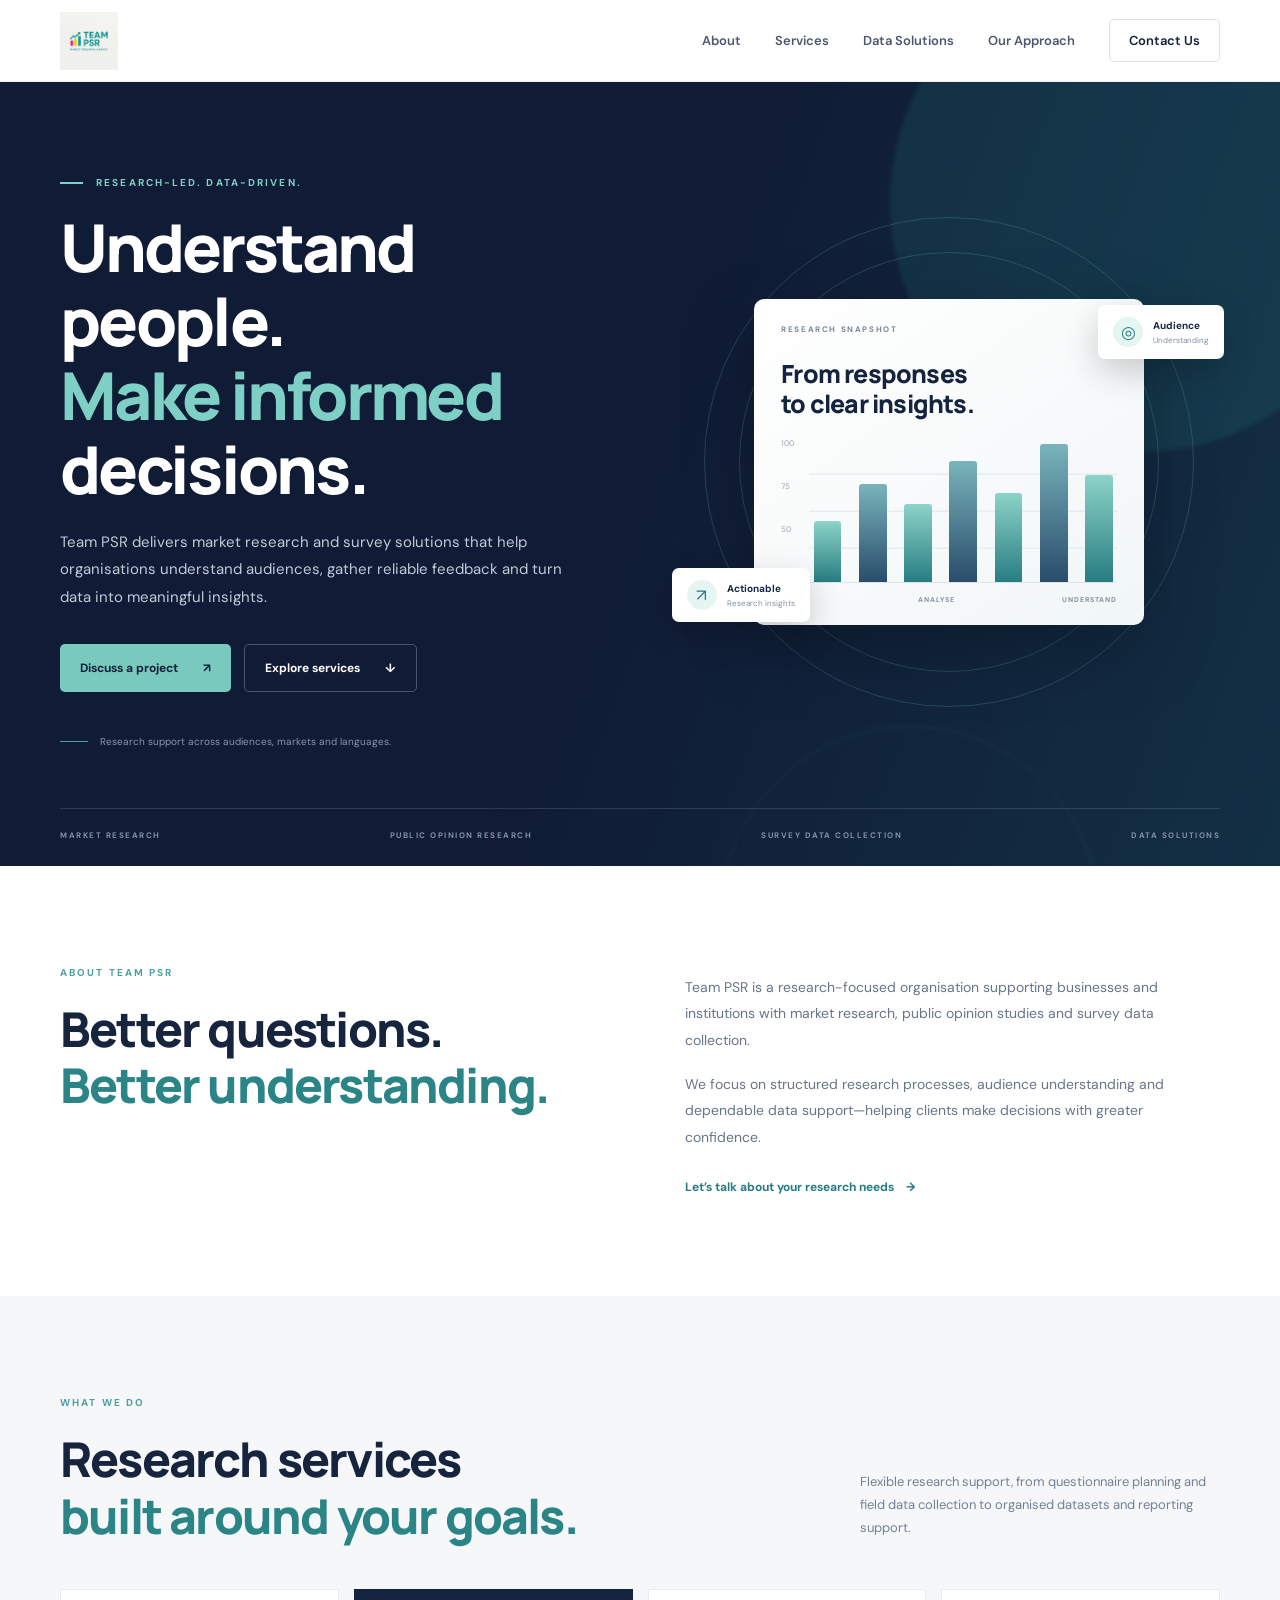
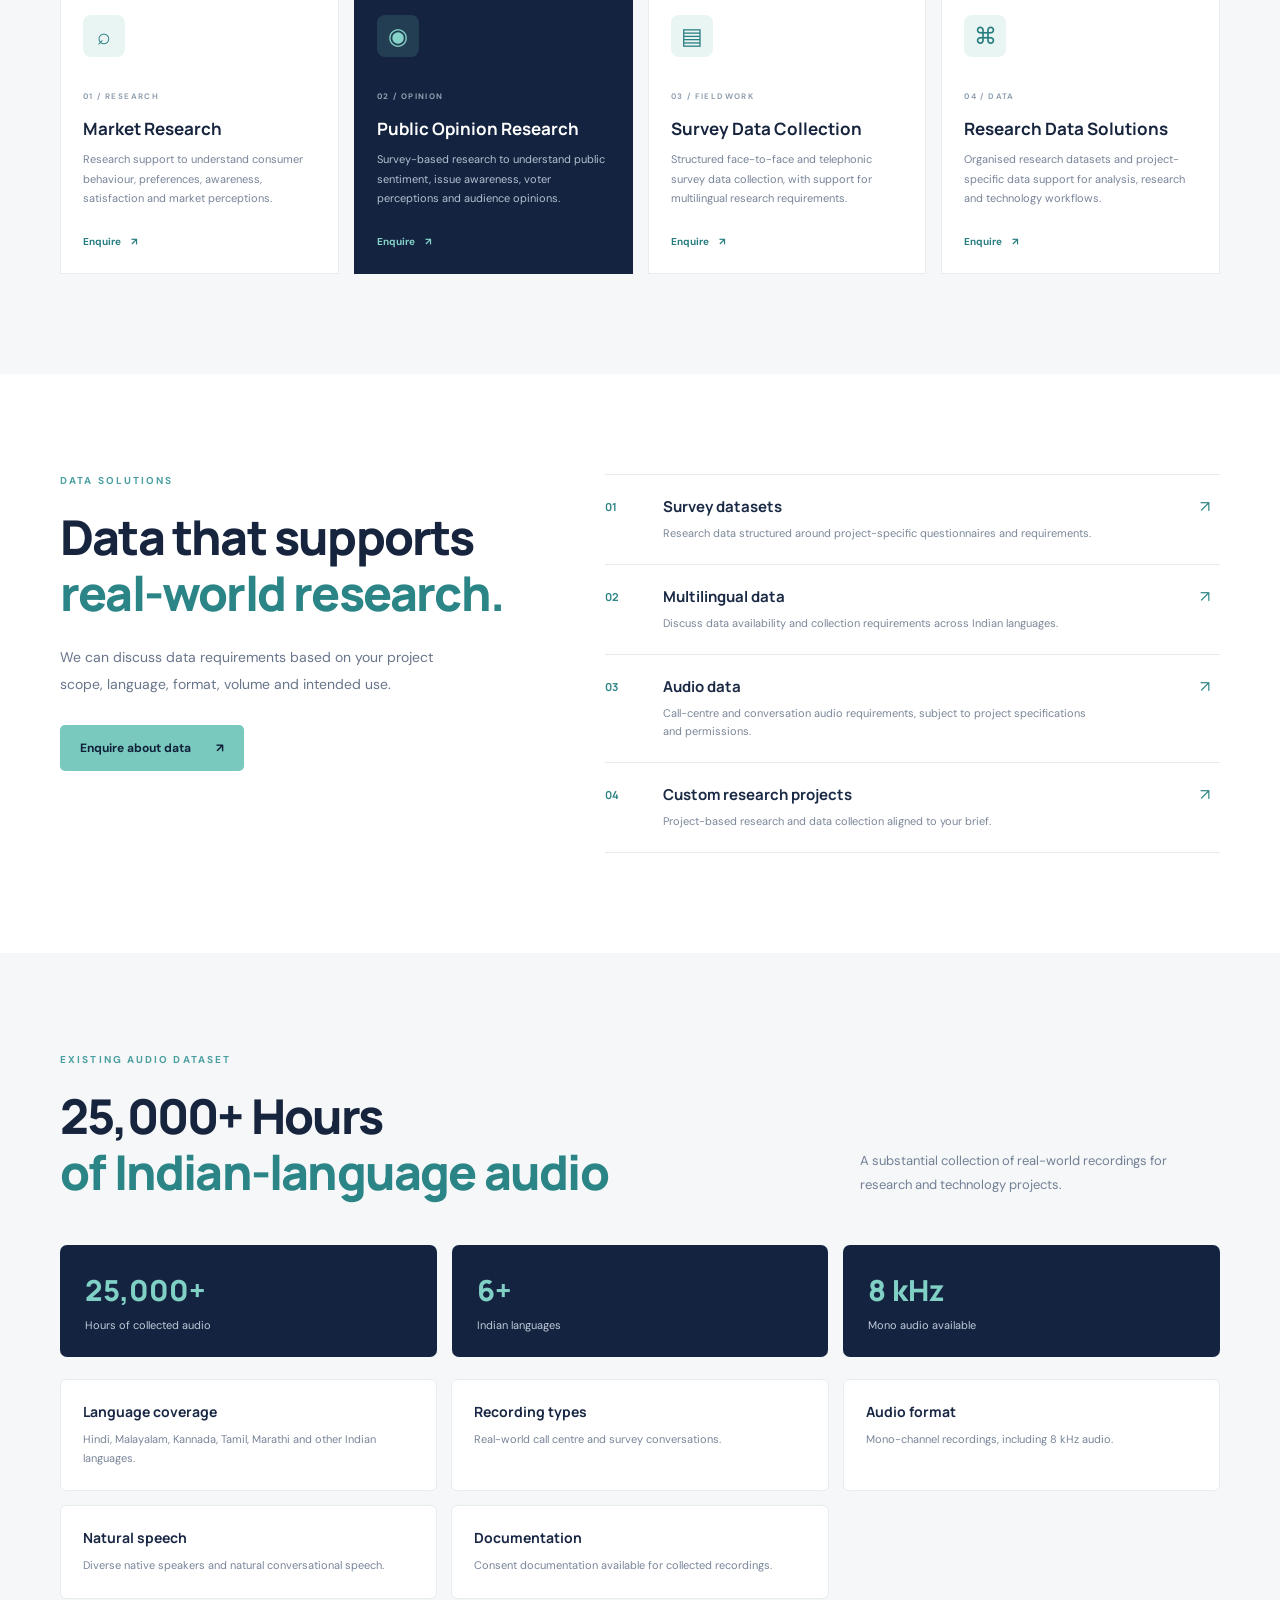
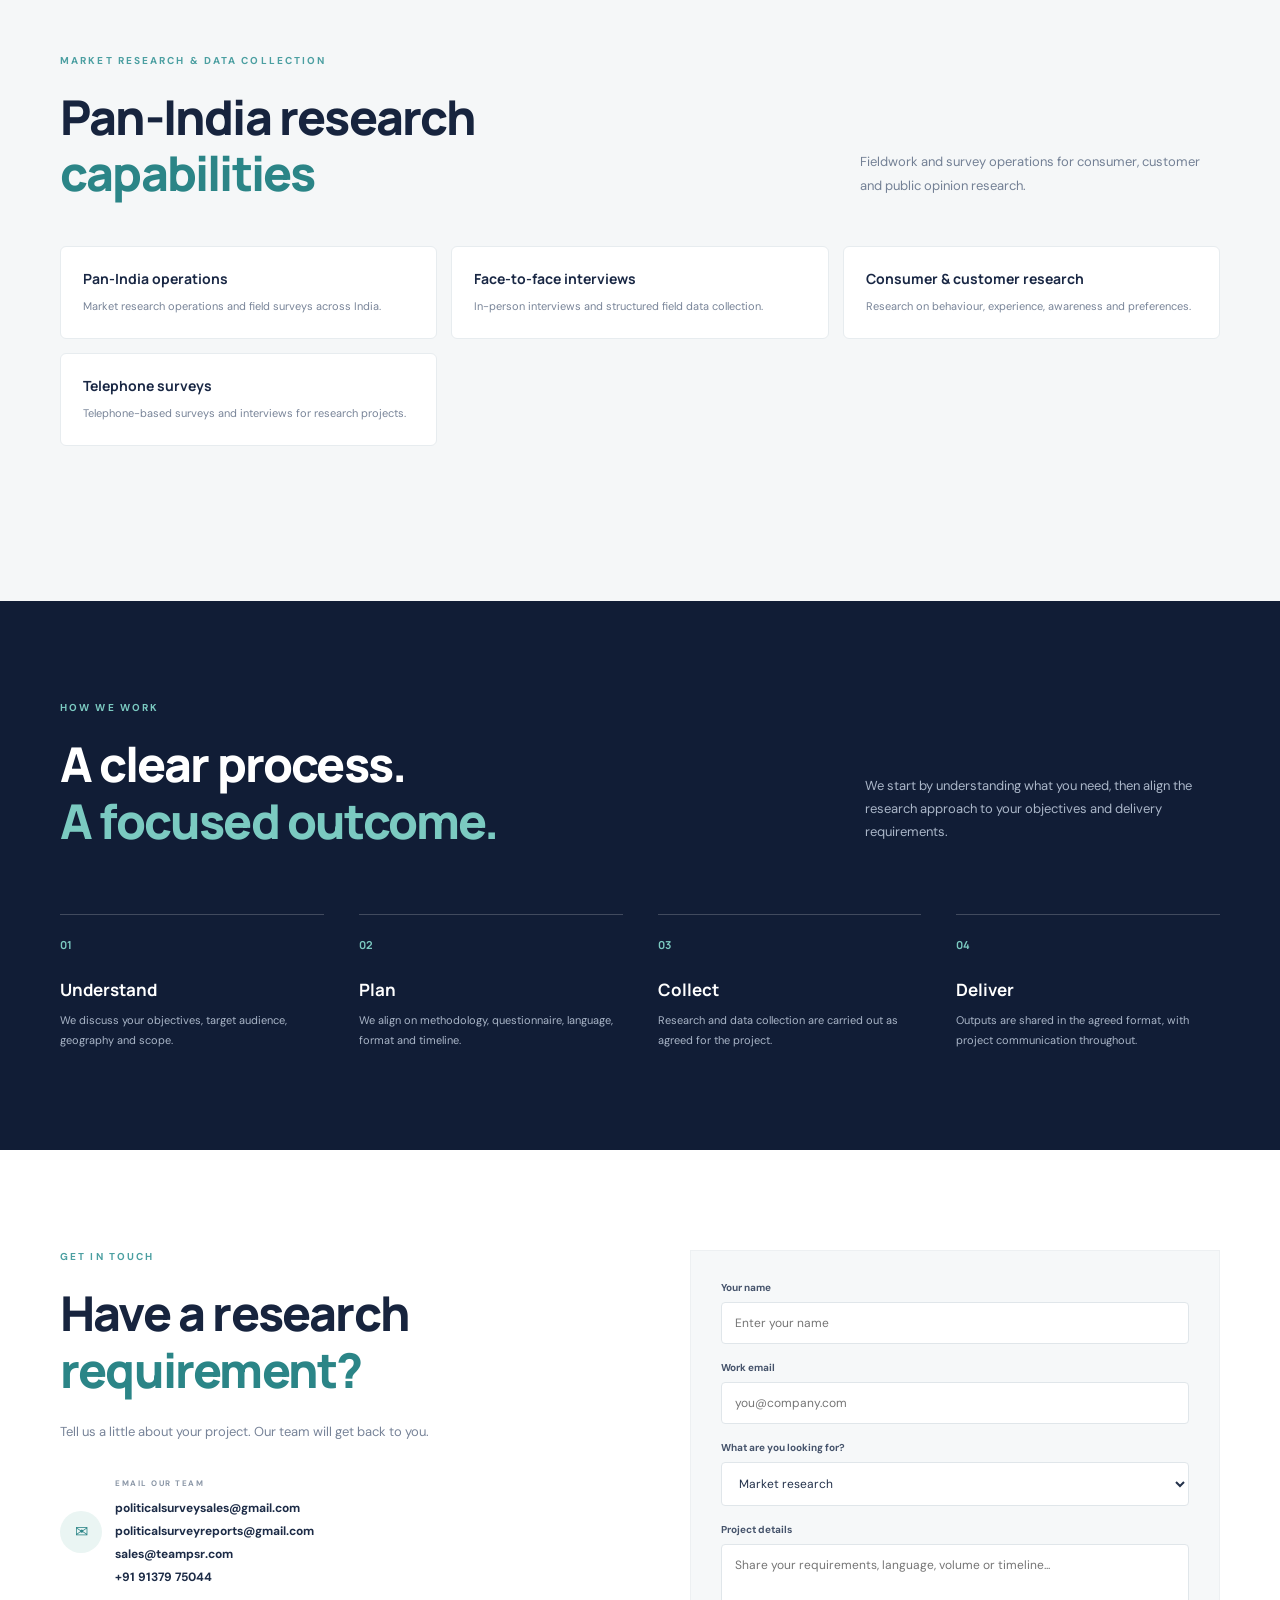
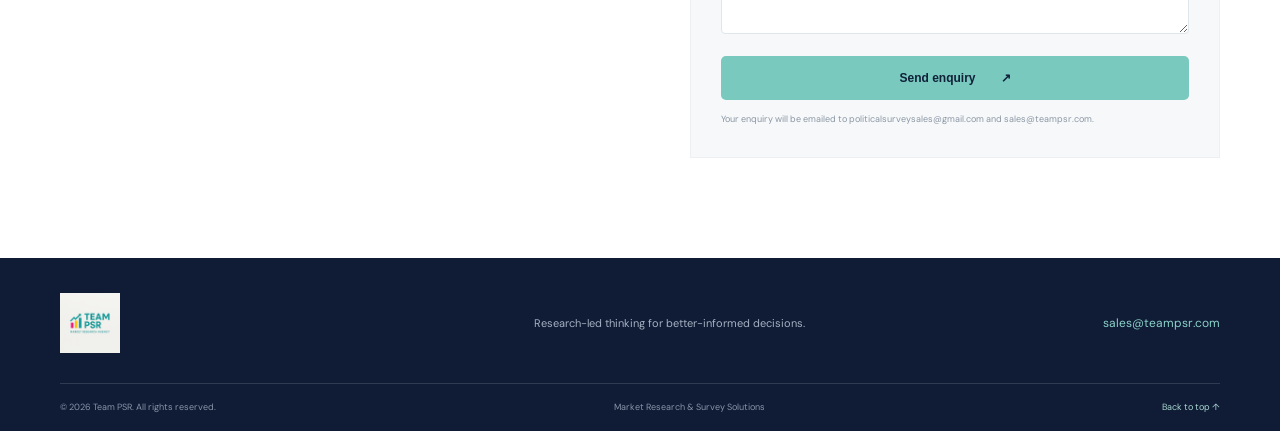
==== index.html @ 2304ef78 "Add files via upload" ====
<!doctype html>
<html lang="en">
<head>
  <meta charset="utf-8">
  <meta name="viewport" content="width=device-width, initial-scale=1">
  <meta name="description" content="Team PSR provides market research, public opinion research, survey data collection and research support services.">
  <meta name="theme-color" content="#101b35">
  <title>Team PSR | Market Research & Survey Solutions</title>
  <link rel="icon" href="assets/favicon.svg" type="image/svg+xml">
  <link rel="preconnect" href="https://fonts.googleapis.com">
  <link rel="preconnect" href="https://fonts.gstatic.com" crossorigin>
  <link href="https://fonts.googleapis.com/css2?family=DM+Sans:wght@400;500;600;700&family=Manrope:wght@500;600;700;800&display=swap" rel="stylesheet">
  <link rel="stylesheet" href="styles.css">
</head>
<body>
  <header class="site-header">
    <div class="container nav-wrap">
      <a class="brand" href="#home" aria-label="Team PSR home">
        <img class="brand-logo" src="assets/team-psr-logo.png" alt="Team PSR Market Research Agency">
      </a>
      <button class="menu-toggle" id="menuToggle" aria-label="Open navigation" aria-expanded="false">☰</button>
      <nav id="mainNav" aria-label="Main navigation">
        <a href="#about">About</a>
        <a href="#services">Services</a>
        <a href="#data">Data Solutions</a>
        <a href="#approach">Our Approach</a>
        <a class="nav-cta" href="#contact">Contact Us</a>
      </nav>
    </div>
  </header>

  <main>
    <section class="hero" id="home">
      <div class="hero-glow glow-one"></div><div class="hero-glow glow-two"></div>
      <div class="container hero-grid">
        <div class="hero-content">
          <p class="eyebrow"><span></span> RESEARCH-LED. DATA-DRIVEN.</p>
          <h1>Understand people.<br><em>Make informed</em> decisions.</h1>
          <p class="hero-lead">Team PSR delivers market research and survey solutions that help organisations understand audiences, gather reliable feedback and turn data into meaningful insights.</p>
          <div class="hero-actions">
            <a class="button button-primary" href="#contact">Discuss a project <span>↗</span></a>
            <a class="button button-ghost" href="#services">Explore services <span>↓</span></a>
          </div>
          <div class="hero-note"><span class="note-line"></span><span>Research support across audiences, markets and languages.</span></div>
        </div>
        <div class="hero-visual" aria-label="Illustration of research insights">
          <div class="visual-card main-card">
            <div class="visual-top"><span>RESEARCH SNAPSHOT</span><span class="live-dot">●</span></div>
            <div class="visual-title">From responses<br>to clear insights.</div>
            <div class="chart">
              <div class="chart-y"><span>100</span><span>75</span><span>50</span><span>25</span></div>
              <div class="chart-bars">
                <i style="height:42%"></i><i style="height:68%"></i><i style="height:54%"></i><i style="height:84%"></i><i style="height:62%"></i><i style="height:96%"></i><i style="height:74%"></i>
              </div>
            </div>
            <div class="chart-labels"><span>LISTEN</span><span>ANALYSE</span><span>UNDERSTAND</span></div>
          </div>
          <div class="floating-chip chip-top"><span class="chip-icon">◎</span><span><b>Audience</b><small>Understanding</small></span></div>
          <div class="floating-chip chip-bottom"><span class="chip-icon">↗</span><span><b>Actionable</b><small>Research insights</small></span></div>
          <div class="visual-orbit orbit-a"></div><div class="visual-orbit orbit-b"></div>
        </div>
      </div>
      <div class="container hero-bottom"><span>MARKET RESEARCH</span><span>PUBLIC OPINION RESEARCH</span><span>SURVEY DATA COLLECTION</span><span>DATA SOLUTIONS</span></div>
    </section>

    <section class="intro section" id="about">
      <div class="container intro-grid">
        <div><p class="section-kicker">ABOUT TEAM PSR</p><h2>Better questions.<br><span>Better understanding.</span></h2></div>
        <div class="intro-copy"><p>Team PSR is a research-focused organisation supporting businesses and institutions with market research, public opinion studies and survey data collection.</p><p>We focus on structured research processes, audience understanding and dependable data support—helping clients make decisions with greater confidence.</p><a class="text-link" href="#contact">Let’s talk about your research needs <span>→</span></a></div>
      </div>
    </section>

    <section class="services section section-soft" id="services">
      <div class="container">
        <div class="section-heading"><div><p class="section-kicker">WHAT WE DO</p><h2>Research services<br><span>built around your goals.</span></h2></div><p class="section-side-copy">Flexible research support, from questionnaire planning and field data collection to organised datasets and reporting support.</p></div>
        <div class="service-grid">
          <article class="service-card"><div class="service-icon">⌕</div><span class="card-number">01 / RESEARCH</span><h3>Market Research</h3><p>Research support to understand consumer behaviour, preferences, awareness, satisfaction and market perceptions.</p><a href="#contact" aria-label="Enquire about market research">Enquire <span>↗</span></a></article>
          <article class="service-card featured"><div class="service-icon">◉</div><span class="card-number">02 / OPINION</span><h3>Public Opinion Research</h3><p>Survey-based research to understand public sentiment, issue awareness, voter perceptions and audience opinions.</p><a href="#contact" aria-label="Enquire about public opinion research">Enquire <span>↗</span></a></article>
          <article class="service-card"><div class="service-icon">▤</div><span class="card-number">03 / FIELDWORK</span><h3>Survey Data Collection</h3><p>Structured face-to-face and telephonic survey data collection, with support for multilingual research requirements.</p><a href="#contact" aria-label="Enquire about survey data collection">Enquire <span>↗</span></a></article>
          <article class="service-card"><div class="service-icon">⌘</div><span class="card-number">04 / DATA</span><h3>Research Data Solutions</h3><p>Organised research datasets and project-specific data support for analysis, research and technology workflows.</p><a href="#contact" aria-label="Enquire about data solutions">Enquire <span>↗</span></a></article>
        </div>
      </div>
    </section>

    <section class="data-section section" id="data">
      <div class="container data-grid">
        <div class="data-copy"><p class="section-kicker">DATA SOLUTIONS</p><h2>Data that supports<br><span>real-world research.</span></h2><p>We can discuss data requirements based on your project scope, language, format, volume and intended use.</p><a class="button button-primary" href="mailto:sales@teampsr.com?subject=Data%20requirement%20enquiry">Enquire about data <span>↗</span></a></div>
        <div class="data-list">
          <div class="data-row"><span class="data-index">01</span><div><h3>Survey datasets</h3><p>Research data structured around project-specific questionnaires and requirements.</p></div><span class="row-arrow">↗</span></div>
          <div class="data-row"><span class="data-index">02</span><div><h3>Multilingual data</h3><p>Discuss data availability and collection requirements across Indian languages.</p></div><span class="row-arrow">↗</span></div>
          <div class="data-row"><span class="data-index">03</span><div><h3>Audio data</h3><p>Call-centre and conversation audio requirements, subject to project specifications and permissions.</p></div><span class="row-arrow">↗</span></div>
          <div class="data-row"><span class="data-index">04</span><div><h3>Custom research projects</h3><p>Project-based research and data collection aligned to your brief.</p></div><span class="row-arrow">↗</span></div>
        </div>
      </div>
    </section>


<section class="section section-soft" id="audio-dataset"><div class="container">
<div class="section-heading"><div><p class="section-kicker">EXISTING AUDIO DATASET</p><h2>25,000+ Hours<br><span>of Indian-language audio</span></h2></div><p class="section-side-copy">A substantial collection of real-world recordings for research and technology projects.</p></div>
<div class="audio-highlights"><div class="audio-stat"><strong>25,000+</strong><span>Hours of collected audio</span></div><div class="audio-stat"><strong>6+</strong><span>Indian languages</span></div><div class="audio-stat"><strong>8 kHz</strong><span>Mono audio available</span></div></div>
<div class="audio-details-grid">
<article class="audio-detail"><h3>Language coverage</h3><p>Hindi, Malayalam, Kannada, Tamil, Marathi and other Indian languages.</p></article>
<article class="audio-detail"><h3>Recording types</h3><p>Real-world call centre and survey conversations.</p></article>
<article class="audio-detail"><h3>Audio format</h3><p>Mono-channel recordings, including 8 kHz audio.</p></article>
<article class="audio-detail"><h3>Natural speech</h3><p>Diverse native speakers and natural conversational speech.</p></article>
<article class="audio-detail"><h3>Documentation</h3><p>Consent documentation available for collected recordings.</p></article></div>
<div class="section-heading"><div><p class="section-kicker">MARKET RESEARCH & DATA COLLECTION</p><h2>Pan-India research<br><span>capabilities</span></h2></div><p class="section-side-copy">Fieldwork and survey operations for consumer, customer and public opinion research.</p></div>
<div class="audio-details-grid"><article class="audio-detail"><h3>Pan-India operations</h3><p>Market research operations and field surveys across India.</p></article><article class="audio-detail"><h3>Face-to-face interviews</h3><p>In-person interviews and structured field data collection.</p></article><article class="audio-detail"><h3>Consumer & customer research</h3><p>Research on behaviour, experience, awareness and preferences.</p></article><article class="audio-detail"><h3>Telephone surveys</h3><p>Telephone-based surveys and interviews for research projects.</p></article></div>
</div></section>

    <section class="approach section section-dark" id="approach">
      <div class="container">
        <p class="section-kicker light">HOW WE WORK</p>
        <div class="approach-heading"><h2>A clear process.<br><span>A focused outcome.</span></h2><p>We start by understanding what you need, then align the research approach to your objectives and delivery requirements.</p></div>
        <div class="steps">
          <div class="step"><span>01</span><h3>Understand</h3><p>We discuss your objectives, target audience, geography and scope.</p></div>
          <div class="step"><span>02</span><h3>Plan</h3><p>We align on methodology, questionnaire, language, format and timeline.</p></div>
          <div class="step"><span>03</span><h3>Collect</h3><p>Research and data collection are carried out as agreed for the project.</p></div>
          <div class="step"><span>04</span><h3>Deliver</h3><p>Outputs are shared in the agreed format, with project communication throughout.</p></div>
        </div>
      </div>
    </section>

    <section class="contact section" id="contact">
      <div class="container contact-grid">
        <div><p class="section-kicker">GET IN TOUCH</p><h2>Have a research<br><span>requirement?</span></h2><p class="contact-lead">Tell us a little about your project. Our team will get back to you.</p><div class="contact-email"><span class="email-icon">✉</span><div><small>EMAIL OUR TEAM</small><a href="mailto:politicalsurveysales@gmail.com">politicalsurveysales@gmail.com</a><a href="mailto:politicalsurveyreports@gmail.com">politicalsurveyreports@gmail.com</a><a href="mailto:sales@teampsr.com">sales@teampsr.com</a><a href="tel:+919137975044">+91 91379 75044</a></div></div></div>
        <form class="contact-form" id="contactForm" action="https://formsubmit.co/politicalsurveysales@gmail.com" method="POST">
          <input type="hidden" name="_subject" value="New Team PSR Website Enquiry">
          <input type="hidden" name="_cc" value="sales@teampsr.com">
          <input type="hidden" name="_template" value="table">
          <input type="hidden" name="_captcha" value="true">
          <label for="name">Your name</label><input id="name" name="name" type="text" placeholder="Enter your name" required>
          <label for="email">Work email</label><input id="email" name="email" type="email" placeholder="you@company.com" required>
          <label for="service">What are you looking for?</label><select id="service" name="service"><option>Market research</option><option>Public opinion research</option><option>Survey data collection</option><option>Research data / audio data</option><option>Other requirement</option></select>
          <label for="message">Project details</label><textarea id="message" name="message" rows="4" placeholder="Share your requirements, language, volume or timeline..."></textarea>
          <button class="button button-primary submit-button" type="submit">Send enquiry <span>↗</span></button>
          <p class="form-note">Your enquiry will be emailed to politicalsurveysales@gmail.com and sales@teampsr.com.</p>
          
        </form>
      </div>
    </section>
  </main>

  <footer class="footer">
    <div class="container footer-main"><a class="brand brand-footer" href="#home"><img class="brand-logo brand-logo-footer" src="assets/team-psr-logo.png" alt="Team PSR Market Research Agency"></a><p>Research-led thinking for better-informed decisions.</p><a href="mailto:sales@teampsr.com">sales@teampsr.com</a></div>
    <div class="container footer-bottom"><span>© <span id="year"></span> Team PSR. All rights reserved.</span><span>Market Research & Survey Solutions</span><a href="#home">Back to top ↑</a></div>
  </footer>
  <script src="script.js"></script>
</body>
</html>
---- styles.css ----
*{box-sizing:border-box}html{scroll-behavior:smooth;scroll-padding-top:90px}body{margin:0;font-family:"DM Sans",Arial,sans-serif;color:#18233b;background:#fff}a{color:inherit;text-decoration:none}.container{width:min(1160px,calc(100% - 48px));margin:auto}.site-header{height:82px;background:#fff;position:sticky;top:0;z-index:20;border-bottom:1px solid #edf0f5}.nav-wrap{height:100%;display:flex;align-items:center;justify-content:space-between}.brand{display:flex;align-items:center;gap:11px}.brand-mark{width:44px;height:42px;background:#1f6e78;color:white;display:grid;place-items:center;font-family:Manrope,sans-serif;font-weight:800;font-size:15px;letter-spacing:-1px;border-radius:10px}.brand-copy{display:flex;flex-direction:column;gap:3px}.brand-copy strong{font:800 15px Manrope,sans-serif;letter-spacing:1.4px;color:#14213c}.brand-copy small{font-size:8px;letter-spacing:1.45px;color:#758096;font-weight:700}.site-header nav{display:flex;align-items:center;gap:34px;font-size:13px;font-weight:600;color:#4c5870}.site-header nav a:hover,.text-link:hover{color:#1f7880}.nav-cta{padding:12px 19px;border:1px solid #d9e1e8;border-radius:5px;color:#14213c}.menu-toggle{display:none;background:none;border:0;font-size:25px;color:#17233d}.hero{position:relative;overflow:hidden;background:#101b35;color:white;padding:94px 0 26px;min-height:640px}.hero:before{content:"";position:absolute;inset:0;background:linear-gradient(110deg,rgba(16,27,53,1) 0%,rgba(16,27,53,.97) 48%,rgba(19,49,70,.92) 100%)}.hero-glow{position:absolute;border-radius:50%;filter:blur(2px);pointer-events:none}.glow-one{width:500px;height:500px;background:rgba(38,142,146,.16);right:-110px;top:-130px}.glow-two{width:380px;height:380px;border:1px solid rgba(105,205,196,.14);right:180px;bottom:-240px}.hero-grid{position:relative;z-index:1;display:grid;grid-template-columns:1.02fr .98fr;align-items:center;gap:55px}.eyebrow,.section-kicker{font-size:10px;font-weight:700;letter-spacing:2.1px;color:#4b9fa1;margin:0 0 22px}.eyebrow{color:#80d1c8}.eyebrow span{display:inline-block;width:23px;height:2px;background:#80d1c8;vertical-align:middle;margin-right:9px}.hero h1{font:800 clamp(42px,5.2vw,66px)/1.12 Manrope,sans-serif;letter-spacing:-2.7px;margin:0 0 22px}.hero h1 em{font-style:normal;color:#7ed0c6}.hero-lead{max-width:535px;color:#c2cad8;font-size:15px;line-height:1.85}.hero-actions{display:flex;gap:13px;margin-top:32px;flex-wrap:wrap}.button{display:inline-flex;align-items:center;justify-content:center;gap:25px;padding:15px 20px;border-radius:5px;font-size:12px;font-weight:700;border:0;cursor:pointer;transition:.2s}.button-primary{background:#79c9bf;color:#102139}.button-primary:hover{background:#9adbd2;transform:translateY(-2px)}.button-ghost{border:1px solid rgba(255,255,255,.25);color:#fff}.button-ghost:hover{border-color:#7ed0c6}.hero-note{display:flex;align-items:center;gap:12px;margin-top:43px;color:#8795ac;font-size:10px}.note-line{width:28px;height:1px;background:#4d9b9b}.hero-visual{height:390px;position:relative;display:grid;place-items:center}.main-card{position:relative;z-index:2;width:min(390px,85%);padding:25px 27px 21px;background:linear-gradient(145deg,#fff,#f1f6f7);color:#15233e;border-radius:10px;box-shadow:0 25px 70px rgba(0,0,0,.25)}.visual-top{display:flex;justify-content:space-between;color:#78869a;font-size:8px;letter-spacing:1.6px;font-weight:700}.live-dot{color:#44a99e}.visual-title{font:800 25px/1.22 Manrope,sans-serif;letter-spacing:-.8px;margin:25px 0 18px}.chart{height:145px;display:flex;gap:15px;border-bottom:1px solid #dce4e9;padding-bottom:0}.chart-y{display:flex;flex-direction:column;justify-content:space-between;color:#9aa5b2;font-size:8px;padding-bottom:5px}.chart-bars{flex:1;display:flex;align-items:end;justify-content:space-around;gap:9px;background:repeating-linear-gradient(to bottom,transparent 0,transparent 35px,#e7ecef 36px,#e7ecef 37px)}.chart-bars i{display:block;width:9%;background:linear-gradient(to top,#277d82,#8dd3c8);border-radius:3px 3px 0 0}.chart-bars i:nth-child(2n){background:linear-gradient(to top,#294c6b,#79b4bb)}.chart-labels{display:flex;justify-content:space-between;margin-top:12px;color:#8290a0;font-size:7px;letter-spacing:1px;font-weight:700}.floating-chip{position:absolute;z-index:3;display:flex;align-items:center;gap:10px;padding:12px 15px;background:#fff;border-radius:7px;box-shadow:0 12px 35px rgba(0,0,0,.2);color:#192744}.floating-chip b,.floating-chip small{display:block}.floating-chip b{font-size:10px}.floating-chip small{font-size:8px;color:#8390a2;margin-top:3px}.chip-icon{width:30px;height:30px;border-radius:50%;background:#e5f5f2;color:#277d82;display:grid;place-items:center;font-size:17px}.chip-top{top:38px;right:-4px}.chip-bottom{bottom:35px;left:-7px}.visual-orbit{position:absolute;border:1px solid rgba(119,211,202,.2);border-radius:50%}.orbit-a{width:420px;height:420px}.orbit-b{width:490px;height:490px}.hero-bottom{position:relative;z-index:1;display:flex;justify-content:space-between;gap:15px;border-top:1px solid rgba(255,255,255,.13);margin-top:60px;padding-top:21px;color:#8291a8;font-size:8px;letter-spacing:1.5px;font-weight:700}.section{padding:100px 0}.intro-grid{display:grid;grid-template-columns:1fr 1fr;gap:90px}.section h2{font:800 clamp(34px,4vw,48px)/1.17 Manrope,sans-serif;letter-spacing:-1.8px;color:#17243e;margin:0}.section h2 span{color:#2b8587}.intro-copy{padding-top:8px}.intro-copy p,.data-copy>p:not(.section-kicker){font-size:14px;line-height:1.9;color:#68758a;margin:0 0 17px}.text-link{display:inline-block;margin-top:12px;font-size:12px;font-weight:700;color:#287b80}.text-link span{margin-left:9px}.section-soft{background:#f5f7f8}.section-heading{display:flex;justify-content:space-between;align-items:end;gap:50px;margin-bottom:45px}.section-side-copy{max-width:360px;color:#738095;font-size:13px;line-height:1.8;margin:0 0 4px}.service-grid{display:grid;grid-template-columns:repeat(4,1fr);gap:15px}.service-card{background:#fff;padding:25px 22px 23px;min-height:285px;border:1px solid #e9edf0;transition:.2s}.service-card:hover{transform:translateY(-5px);box-shadow:0 15px 35px rgba(22,42,68,.08)}.service-card.featured{background:#142440;color:#fff;border-color:#142440}.service-icon{width:42px;height:42px;display:grid;place-items:center;border-radius:8px;background:#e9f5f3;color:#287d80;font-size:23px;margin-bottom:26px}.featured .service-icon{background:rgba(126,208,198,.14);color:#86d3c9}.card-number{font-size:8px;letter-spacing:1.4px;color:#91a0b0;font-weight:700}.service-card h3{font:700 17px Manrope,sans-serif;margin:13px 0 10px;color:#17243e}.featured h3{color:#fff}.service-card p{font-size:11px;line-height:1.8;color:#778398;margin:0 0 20px}.featured p{color:#b4c0d0}.service-card>a{font-size:10px;font-weight:700;color:#287d80}.featured>a{color:#85d2c8}.service-card>a span{margin-left:8px}.data-grid{display:grid;grid-template-columns:.85fr 1.15fr;gap:90px;align-items:start}.data-copy>p:not(.section-kicker){max-width:390px;margin:23px 0 27px}.data-list{border-top:1px solid #e5eaee}.data-row{display:grid;grid-template-columns:42px 1fr 20px;gap:16px;align-items:start;padding:21px 0;border-bottom:1px solid #e5eaee}.data-index{font:700 11px Manrope;color:#2e8585;padding-top:3px}.data-row h3{font:700 15px Manrope;margin:0 0 7px;color:#1a2944}.data-row p{font-size:11px;color:#7b8798;line-height:1.7;margin:0;max-width:440px}.row-arrow{color:#2e8585}.section-dark{background:#111d36;color:#fff}.section h2{color:#17243e}.section-dark h2{color:#fff}.section-dark h2 span{color:#7bcac1}.section-kicker.light{color:#7bcac1}.approach-heading{display:flex;align-items:end;justify-content:space-between;gap:50px}.approach-heading>p{max-width:355px;color:#aab6c8;font-size:13px;line-height:1.8;margin:0 0 5px}.steps{display:grid;grid-template-columns:repeat(4,1fr);gap:35px;margin-top:65px}.step{border-top:1px solid rgba(255,255,255,.2);padding-top:18px}.step>span{font:700 11px Manrope;color:#7bcac1}.step h3{font:700 17px Manrope;margin:24px 0 10px}.step p{font-size:11px;line-height:1.8;color:#aab6c8;margin:0}.contact-grid{display:grid;grid-template-columns:1fr 1fr;gap:100px}.contact-lead{font-size:13px;color:#778398;line-height:1.8;margin:22px 0 35px}.contact-email{display:flex;align-items:center;gap:13px}.email-icon{width:42px;height:42px;border-radius:50%;background:#eaf5f3;color:#2b8587;display:grid;place-items:center}.contact-email small,.contact-email a{display:block}.contact-email small{font-size:8px;letter-spacing:1.5px;color:#8a96a6;font-weight:700;margin-bottom:5px}.contact-email a{font-size:13px;font-weight:700;color:#1c2b46}.contact-form{background:#f6f8f9;padding:30px;border:1px solid #edf0f2}.contact-form label{display:block;font-size:10px;font-weight:700;color:#45536b;margin:0 0 8px}.contact-form input,.contact-form select,.contact-form textarea{width:100%;border:1px solid #e0e6ea;background:#fff;border-radius:4px;padding:12px 13px;font:12px "DM Sans",sans-serif;color:#24324b;margin-bottom:17px;outline:none}.contact-form input:focus,.contact-form select:focus,.contact-form textarea:focus{border-color:#60aaa6}.contact-form textarea{resize:vertical}.submit-button{width:100%}.form-note,.form-status{font-size:9px;line-height:1.6;color:#8b96a5;margin:12px 0 0}.form-status{color:#287d80}.footer{background:#101b35;color:#fff;padding:35px 0 18px}.footer-main{display:flex;align-items:center;justify-content:space-between;gap:20px;padding-bottom:30px}.brand-footer .brand-copy strong{color:#fff}.brand-footer .brand-copy small{color:#9aa8ba}.footer-main>p{font-size:11px;color:#a5b1c2}.footer-main>a:last-child{font-size:12px;color:#8bd2c9}.footer-bottom{border-top:1px solid rgba(255,255,255,.13);padding-top:17px;display:flex;justify-content:space-between;gap:15px;color:#8795a9;font-size:9px}.footer-bottom a{color:#a9d8d2}
@media(max-width:900px){.hero-grid{gap:15px}.hero-visual{transform:scale(.9)}.service-grid{grid-template-columns:repeat(2,1fr)}.data-grid,.contact-grid{gap:45px}.intro-grid{gap:45px}.site-header nav{gap:18px}}
@media(max-width:680px){.container{width:min(100% - 36px,520px)}.site-header{height:70px}.menu-toggle{display:block}.site-header nav{display:none;position:absolute;top:69px;left:0;right:0;background:#fff;padding:18px 24px 24px;border-bottom:1px solid #e8edf0;flex-direction:column;align-items:stretch;gap:0}.site-header nav.open{display:flex}.site-header nav a{padding:13px 0}.site-header nav .nav-cta{padding:12px 14px;text-align:center;margin-top:7px}.hero{padding:70px 0 23px}.hero-grid{grid-template-columns:1fr;gap:10px}.hero h1{font-size:44px;letter-spacing:-2px}.hero-lead{font-size:13px}.hero-visual{height:340px;transform:scale(.88);margin:-4px -20px}.hero-bottom{margin-top:30px;display:grid;grid-template-columns:1fr 1fr;row-gap:13px;font-size:7px}.section{padding:70px 0}.intro-grid,.data-grid,.contact-grid{grid-template-columns:1fr;gap:28px}.section-heading,.approach-heading{display:block}.section-side-copy,.approach-heading>p{margin-top:22px}.service-grid{grid-template-columns:1fr}.service-card{min-height:0}.service-icon{margin-bottom:17px}.steps{grid-template-columns:1fr 1fr;gap:28px 20px;margin-top:42px}.contact-form{padding:22px}.footer-main{align-items:flex-start;flex-direction:column}.footer-main>p{margin:0}.footer-bottom{flex-wrap:wrap;line-height:1.6}.footer-bottom span:nth-child(2){display:none}}

.brand-logo{display:block;width:190px;height:auto;max-height:58px;object-fit:contain;object-position:left center}
.brand-logo-footer{width:175px;max-height:60px}
.audio-highlights{display:grid;grid-template-columns:repeat(3,1fr);gap:15px;margin:28px 0 22px}
.audio-stat{padding:25px;background:#142440;color:#fff;border-radius:7px}.audio-stat strong,.audio-stat span{display:block}
.audio-stat strong{font:800 29px Manrope,sans-serif;color:#80d0c6}.audio-stat span{font-size:11px;color:#c0cad8;margin-top:8px}
.audio-details-grid{display:grid;grid-template-columns:repeat(3,1fr);gap:14px;margin-bottom:55px}
.audio-detail{padding:22px;border:1px solid #e7ecef;border-radius:6px;background:#fff}
.audio-detail h3{font:700 14px Manrope,sans-serif;color:#192744;margin:0 0 9px}.audio-detail p{font-size:11px;line-height:1.75;color:#788498;margin:0}
.contact-email div{display:flex;flex-direction:column;gap:7px}.contact-email a{font-size:12px}
@media(max-width:680px){.brand-logo{width:155px;max-height:48px}.audio-highlights{grid-template-columns:1fr}.audio-details-grid{grid-template-columns:1fr 1fr}.audio-stat{padding:19px}}
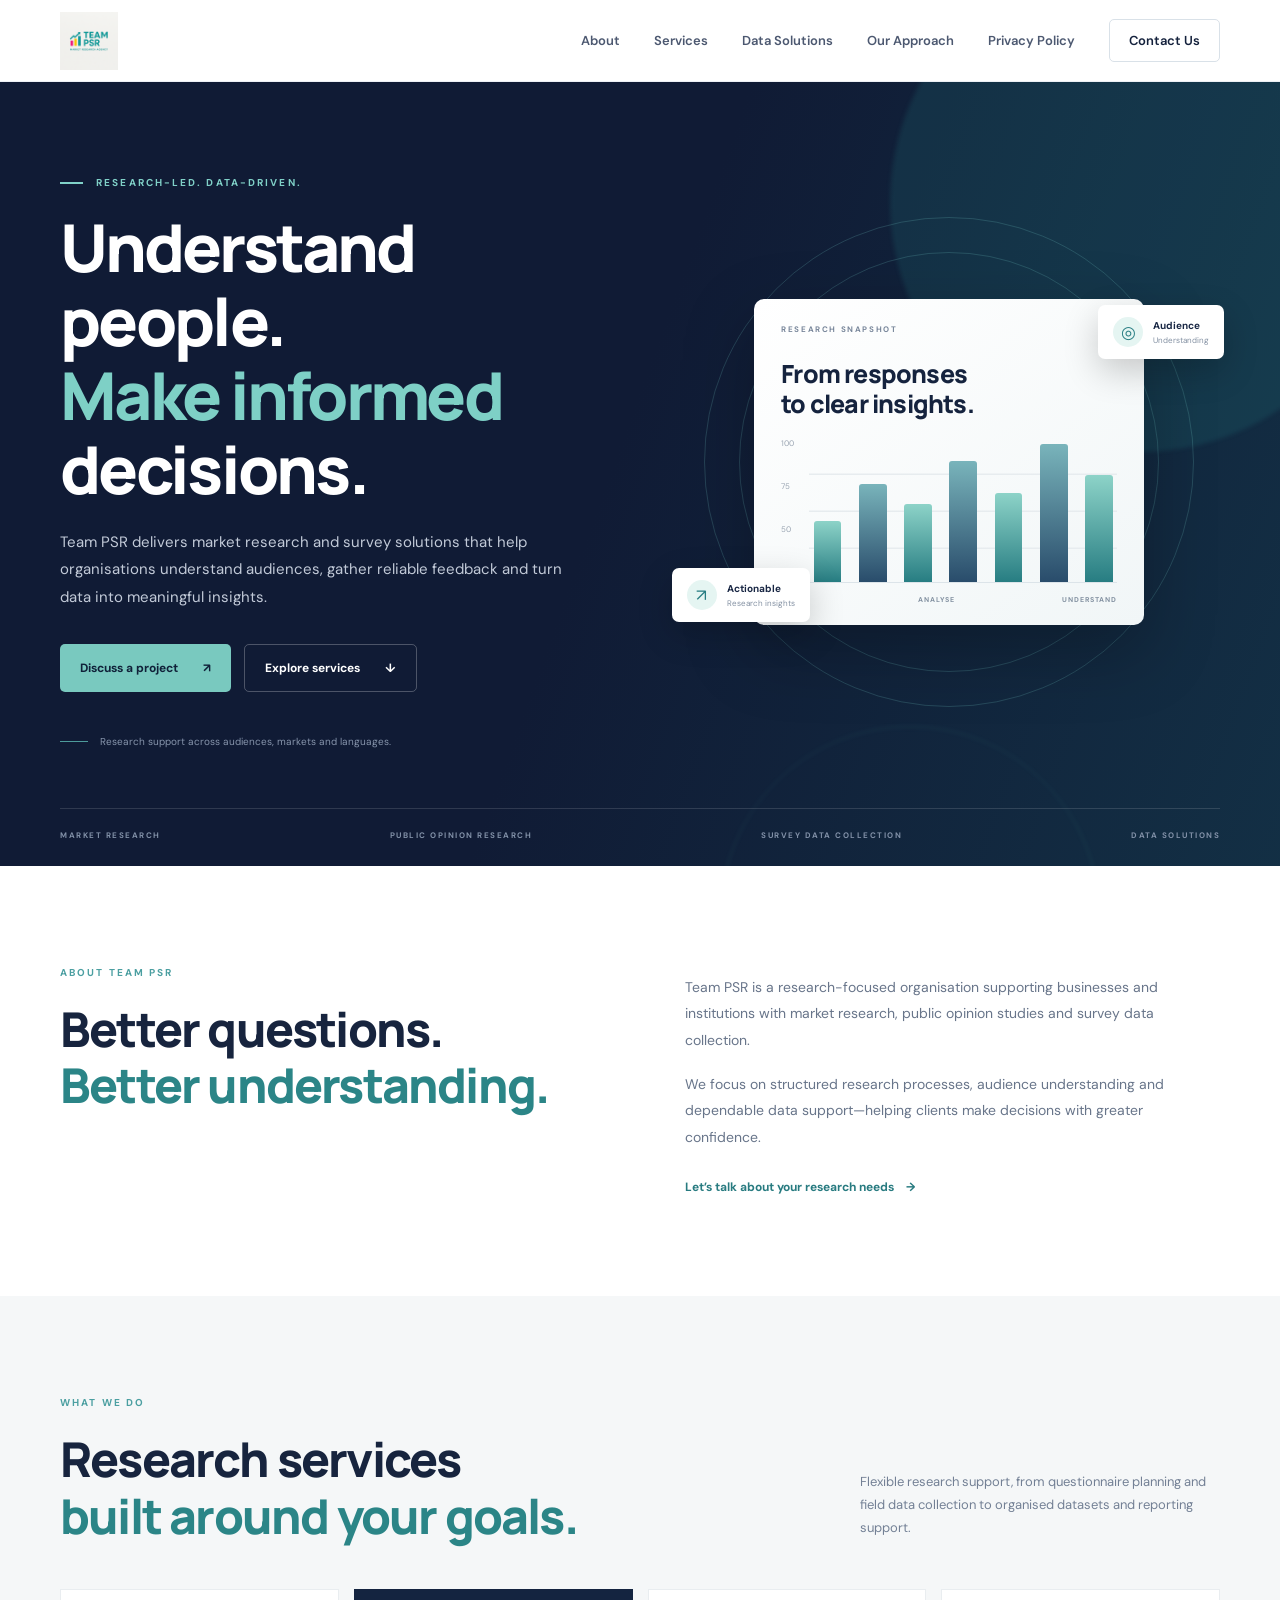
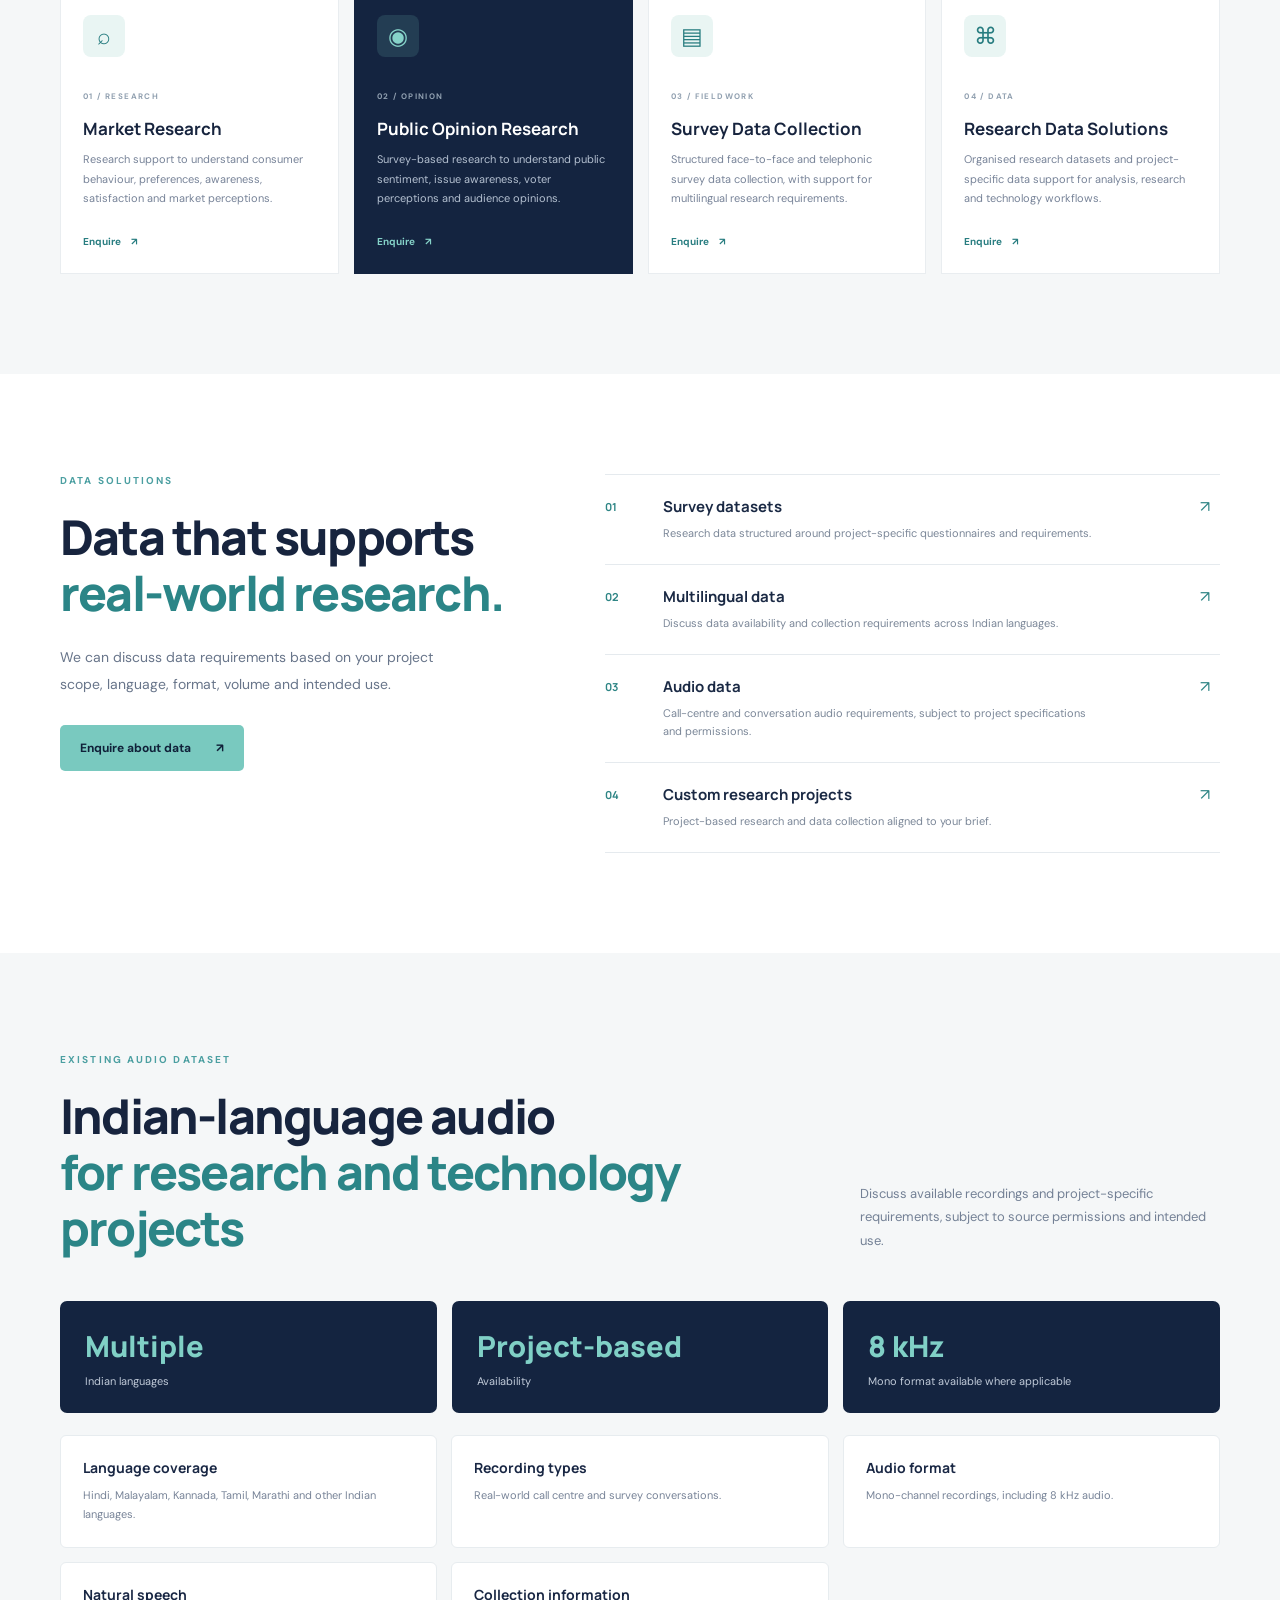
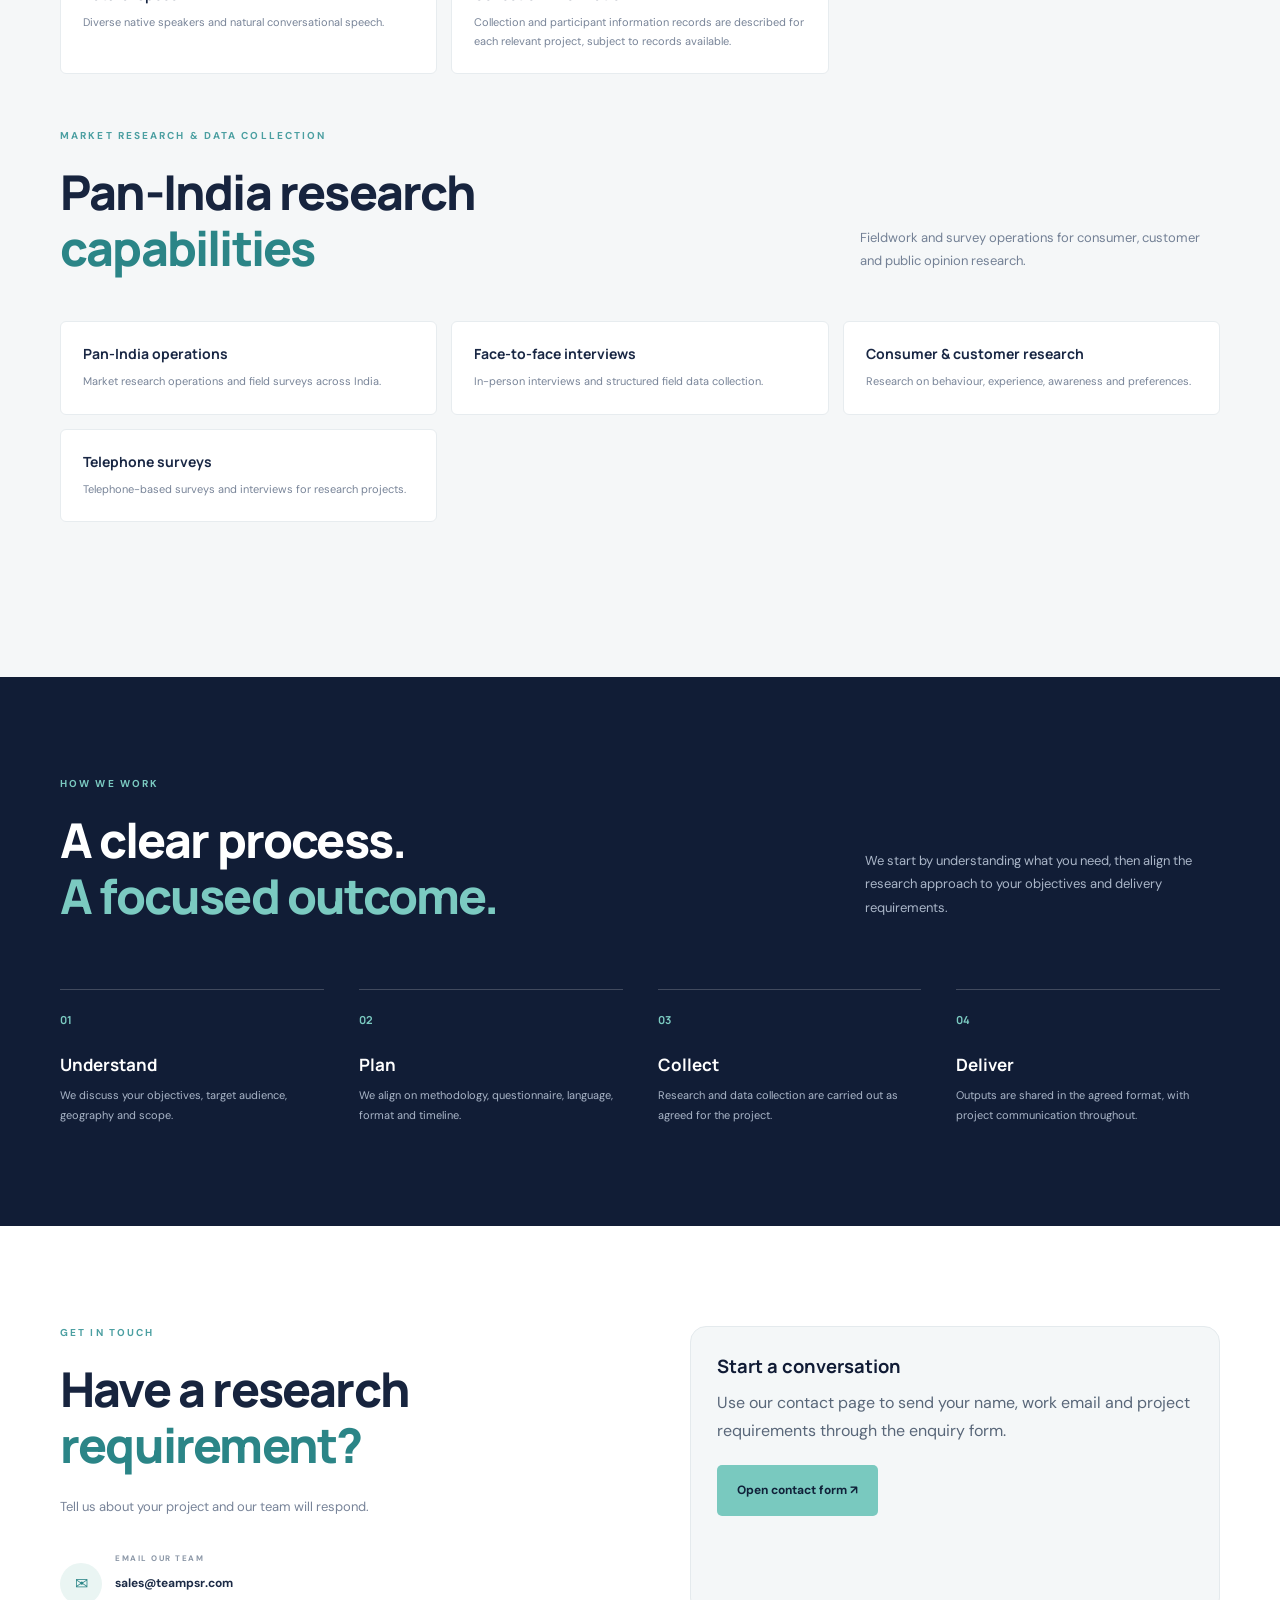
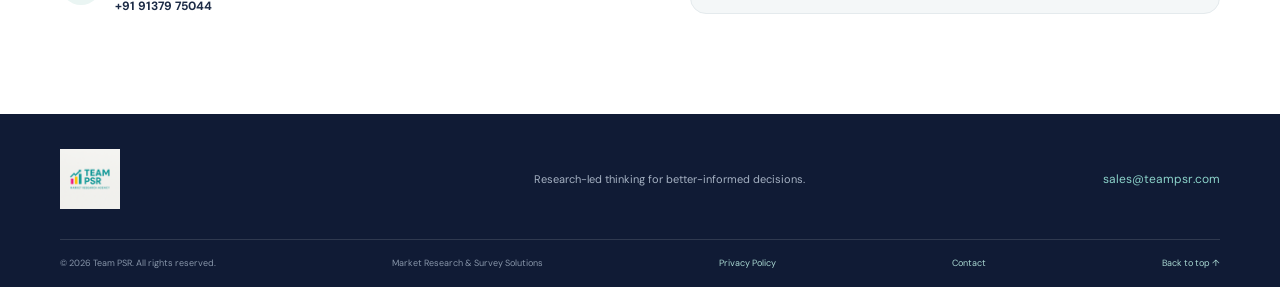
==== commit 25785ebe: "Commit" ====
--- a/index.html
+++ b/index.html
@@ -20,11 +20,12 @@
       </a>
       <button class="menu-toggle" id="menuToggle" aria-label="Open navigation" aria-expanded="false">☰</button>
       <nav id="mainNav" aria-label="Main navigation">
-        <a href="#about">About</a>
-        <a href="#services">Services</a>
-        <a href="#data">Data Solutions</a>
+        <a href="about.html">About</a>
+        <a href="services.html">Services</a>
+        <a href="data-solutions.html">Data Solutions</a>
         <a href="#approach">Our Approach</a>
-        <a class="nav-cta" href="#contact">Contact Us</a>
+        <a href="privacy-policy.html">Privacy Policy</a>
+        <a class="nav-cta" href="contact.html">Contact Us</a>
       </nav>
     </div>
   </header>
@@ -96,14 +97,14 @@
 
 
 <section class="section section-soft" id="audio-dataset"><div class="container">
-<div class="section-heading"><div><p class="section-kicker">EXISTING AUDIO DATASET</p><h2>25,000+ Hours<br><span>of Indian-language audio</span></h2></div><p class="section-side-copy">A substantial collection of real-world recordings for research and technology projects.</p></div>
-<div class="audio-highlights"><div class="audio-stat"><strong>25,000+</strong><span>Hours of collected audio</span></div><div class="audio-stat"><strong>6+</strong><span>Indian languages</span></div><div class="audio-stat"><strong>8 kHz</strong><span>Mono audio available</span></div></div>
+<div class="section-heading"><div><p class="section-kicker">EXISTING AUDIO DATASET</p><h2>Indian-language audio<br><span>for research and technology projects</span></h2></div><p class="section-side-copy">Discuss available recordings and project-specific requirements, subject to source permissions and intended use.</p></div>
+<div class="audio-highlights"><div class="audio-stat"><strong>Multiple</strong><span>Indian languages</span></div><div class="audio-stat"><strong>Project-based</strong><span>Availability</span></div><div class="audio-stat"><strong>8 kHz</strong><span>Mono format available where applicable</span></div></div>
 <div class="audio-details-grid">
 <article class="audio-detail"><h3>Language coverage</h3><p>Hindi, Malayalam, Kannada, Tamil, Marathi and other Indian languages.</p></article>
 <article class="audio-detail"><h3>Recording types</h3><p>Real-world call centre and survey conversations.</p></article>
 <article class="audio-detail"><h3>Audio format</h3><p>Mono-channel recordings, including 8 kHz audio.</p></article>
 <article class="audio-detail"><h3>Natural speech</h3><p>Diverse native speakers and natural conversational speech.</p></article>
-<article class="audio-detail"><h3>Documentation</h3><p>Consent documentation available for collected recordings.</p></article></div>
+<article class="audio-detail"><h3>Collection information</h3><p>Collection and participant information records are described for each relevant project, subject to records available.</p></article></div>
 <div class="section-heading"><div><p class="section-kicker">MARKET RESEARCH & DATA COLLECTION</p><h2>Pan-India research<br><span>capabilities</span></h2></div><p class="section-side-copy">Fieldwork and survey operations for consumer, customer and public opinion research.</p></div>
 <div class="audio-details-grid"><article class="audio-detail"><h3>Pan-India operations</h3><p>Market research operations and field surveys across India.</p></article><article class="audio-detail"><h3>Face-to-face interviews</h3><p>In-person interviews and structured field data collection.</p></article><article class="audio-detail"><h3>Consumer & customer research</h3><p>Research on behaviour, experience, awareness and preferences.</p></article><article class="audio-detail"><h3>Telephone surveys</h3><p>Telephone-based surveys and interviews for research projects.</p></article></div>
 </div></section>
@@ -121,29 +122,12 @@
       </div>
     </section>
 
-    <section class="contact section" id="contact">
-      <div class="container contact-grid">
-        <div><p class="section-kicker">GET IN TOUCH</p><h2>Have a research<br><span>requirement?</span></h2><p class="contact-lead">Tell us a little about your project. Our team will get back to you.</p><div class="contact-email"><span class="email-icon">✉</span><div><small>EMAIL OUR TEAM</small><a href="mailto:politicalsurveysales@gmail.com">politicalsurveysales@gmail.com</a><a href="mailto:politicalsurveyreports@gmail.com">politicalsurveyreports@gmail.com</a><a href="mailto:sales@teampsr.com">sales@teampsr.com</a><a href="tel:+919137975044">+91 91379 75044</a></div></div></div>
-        <form class="contact-form" id="contactForm" action="https://formsubmit.co/politicalsurveysales@gmail.com" method="POST">
-          <input type="hidden" name="_subject" value="New Team PSR Website Enquiry">
-          <input type="hidden" name="_cc" value="sales@teampsr.com">
-          <input type="hidden" name="_template" value="table">
-          <input type="hidden" name="_captcha" value="true">
-          <label for="name">Your name</label><input id="name" name="name" type="text" placeholder="Enter your name" required>
-          <label for="email">Work email</label><input id="email" name="email" type="email" placeholder="you@company.com" required>
-          <label for="service">What are you looking for?</label><select id="service" name="service"><option>Market research</option><option>Public opinion research</option><option>Survey data collection</option><option>Research data / audio data</option><option>Other requirement</option></select>
-          <label for="message">Project details</label><textarea id="message" name="message" rows="4" placeholder="Share your requirements, language, volume or timeline..."></textarea>
-          <button class="button button-primary submit-button" type="submit">Send enquiry <span>↗</span></button>
-          <p class="form-note">Your enquiry will be emailed to politicalsurveysales@gmail.com and sales@teampsr.com.</p>
-          
-        </form>
-      </div>
-    </section>
+    <section class="contact section" id="contact"><div class="container contact-grid"><div><p class="section-kicker">GET IN TOUCH</p><h2>Have a research<br><span>requirement?</span></h2><p class="contact-lead">Tell us about your project and our team will respond.</p><div class="contact-email"><span class="email-icon">✉</span><div><small>EMAIL OUR TEAM</small><a href="mailto:sales@teampsr.com">sales@teampsr.com</a><a href="tel:+919137975044">+91 91379 75044</a></div></div></div><div class="info-panel"><h3>Start a conversation</h3><p>Use our contact page to send your name, work email and project requirements through the enquiry form.</p><p style="margin-top:20px"><a class="button button-primary" href="contact.html">Open contact form ↗</a></p></div></div></section>
   </main>
 
   <footer class="footer">
     <div class="container footer-main"><a class="brand brand-footer" href="#home"><img class="brand-logo brand-logo-footer" src="assets/team-psr-logo.png" alt="Team PSR Market Research Agency"></a><p>Research-led thinking for better-informed decisions.</p><a href="mailto:sales@teampsr.com">sales@teampsr.com</a></div>
-    <div class="container footer-bottom"><span>© <span id="year"></span> Team PSR. All rights reserved.</span><span>Market Research & Survey Solutions</span><a href="#home">Back to top ↑</a></div>
+    <div class="container footer-bottom"><span>© <span id="year"></span> Team PSR. All rights reserved.</span><span>Market Research & Survey Solutions</span><a href="privacy-policy.html">Privacy Policy</a><a href="contact.html">Contact</a><a href="#home">Back to top ↑</a></div>
   </footer>
   <script src="script.js"></script>
 </body>
--- a/styles.css
+++ b/styles.css
@@ -12,3 +12,31 @@
 .audio-detail h3{font:700 14px Manrope,sans-serif;color:#192744;margin:0 0 9px}.audio-detail p{font-size:11px;line-height:1.75;color:#788498;margin:0}
 .contact-email div{display:flex;flex-direction:column;gap:7px}.contact-email a{font-size:12px}
 @media(max-width:680px){.brand-logo{width:155px;max-height:48px}.audio-highlights{grid-template-columns:1fr}.audio-details-grid{grid-template-columns:1fr 1fr}.audio-stat{padding:19px}}
+
+
+/* Multi-page navigation and content additions */
+.page-hero{background:linear-gradient(120deg,#101b35,#15384a);color:#fff;padding:86px 0 76px}
+.page-hero h1{font:800 clamp(2.3rem,5vw,4rem)/1.08 Manrope,sans-serif;letter-spacing:-.04em;margin:14px 0 18px;max-width:850px}
+.page-hero h1 em{color:#7bcfc3;font-style:normal}
+.page-hero p{color:#c5d0df;max-width:760px;line-height:1.8;font-size:1.08rem}
+.page-content{padding:70px 0}
+.content-narrow{max-width:900px;margin:0 auto}
+.content-narrow h2{font:800 1.65rem Manrope,sans-serif;color:#101b35;margin:36px 0 12px}
+.content-narrow h3{font:700 1.12rem Manrope,sans-serif;color:#101b35;margin:24px 0 8px}
+.content-narrow p,.content-narrow li{color:#526174;line-height:1.85}
+.content-narrow ul{padding-left:22px}
+.content-narrow a{color:#147f80;text-decoration:underline;text-underline-offset:3px}
+.page-grid{display:grid;grid-template-columns:repeat(2,minmax(0,1fr));gap:22px;margin-top:30px}
+.info-panel{background:#f4f7f8;border:1px solid #e4eaed;border-radius:16px;padding:26px}
+.info-panel h3{margin:0 0 10px;color:#101b35;font:700 1.15rem Manrope,sans-serif}
+.info-panel p{margin:0;color:#596779;line-height:1.75}
+.breadcrumb{font-size:.86rem;color:#a9c3cc;letter-spacing:.08em;text-transform:uppercase}
+.site-header nav a[aria-current="page"]{color:#70c9bd}
+.contact-form .form-status{font-size:.92rem;color:#617184;line-height:1.6;margin-top:12px}
+.contact-form input,.contact-form select,.contact-form textarea{width:100%;box-sizing:border-box}
+.contact-form .hp-field{position:absolute!important;left:-10000px!important;width:1px!important;height:1px!important;overflow:hidden!important}
+.policy-callout{background:#eef7f5;border-left:4px solid #70c9bd;padding:18px 20px;border-radius:8px;margin:22px 0}
+.footer-links{display:flex;flex-wrap:wrap;gap:18px;margin-top:14px}
+.footer-links a{color:inherit;text-decoration:none}
+.footer-links a:hover{text-decoration:underline}
+@media(max-width:700px){.page-hero{padding:62px 0 55px}.page-content{padding:48px 0}.page-grid{grid-template-columns:1fr}}
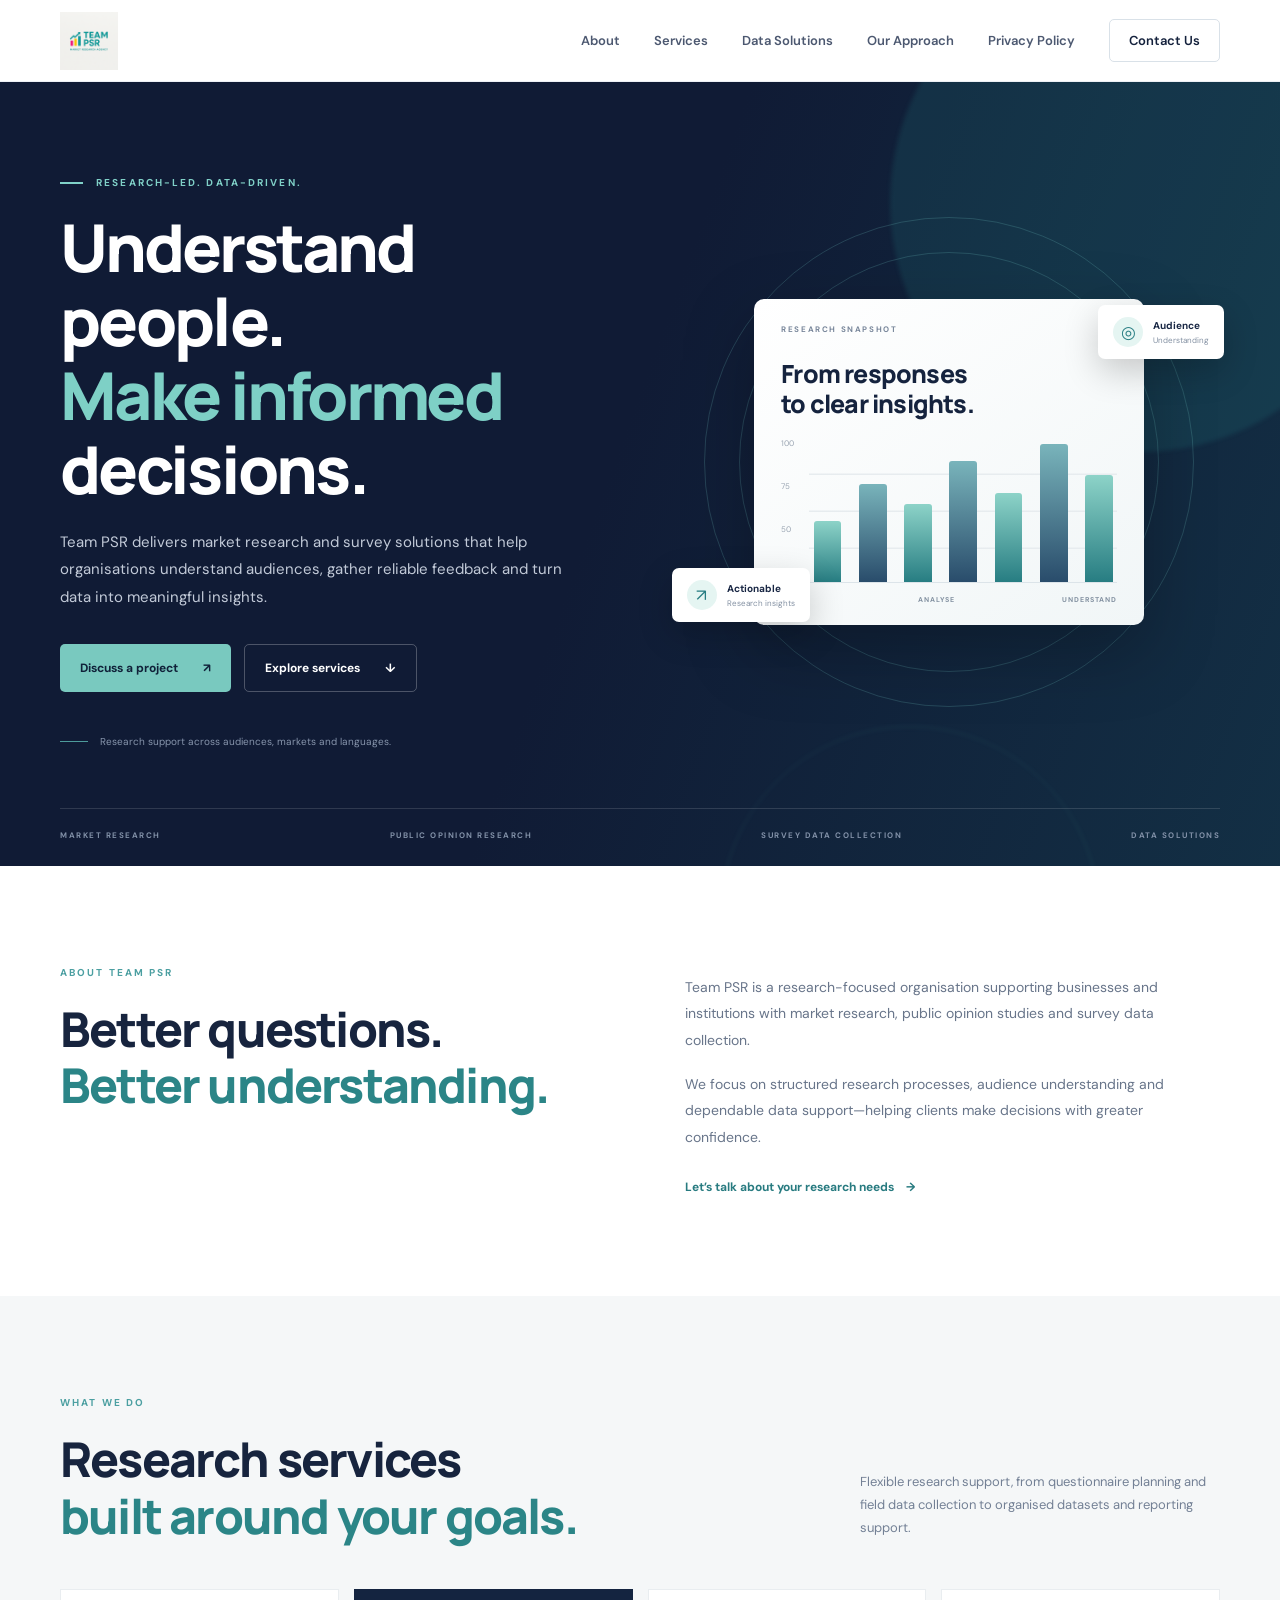
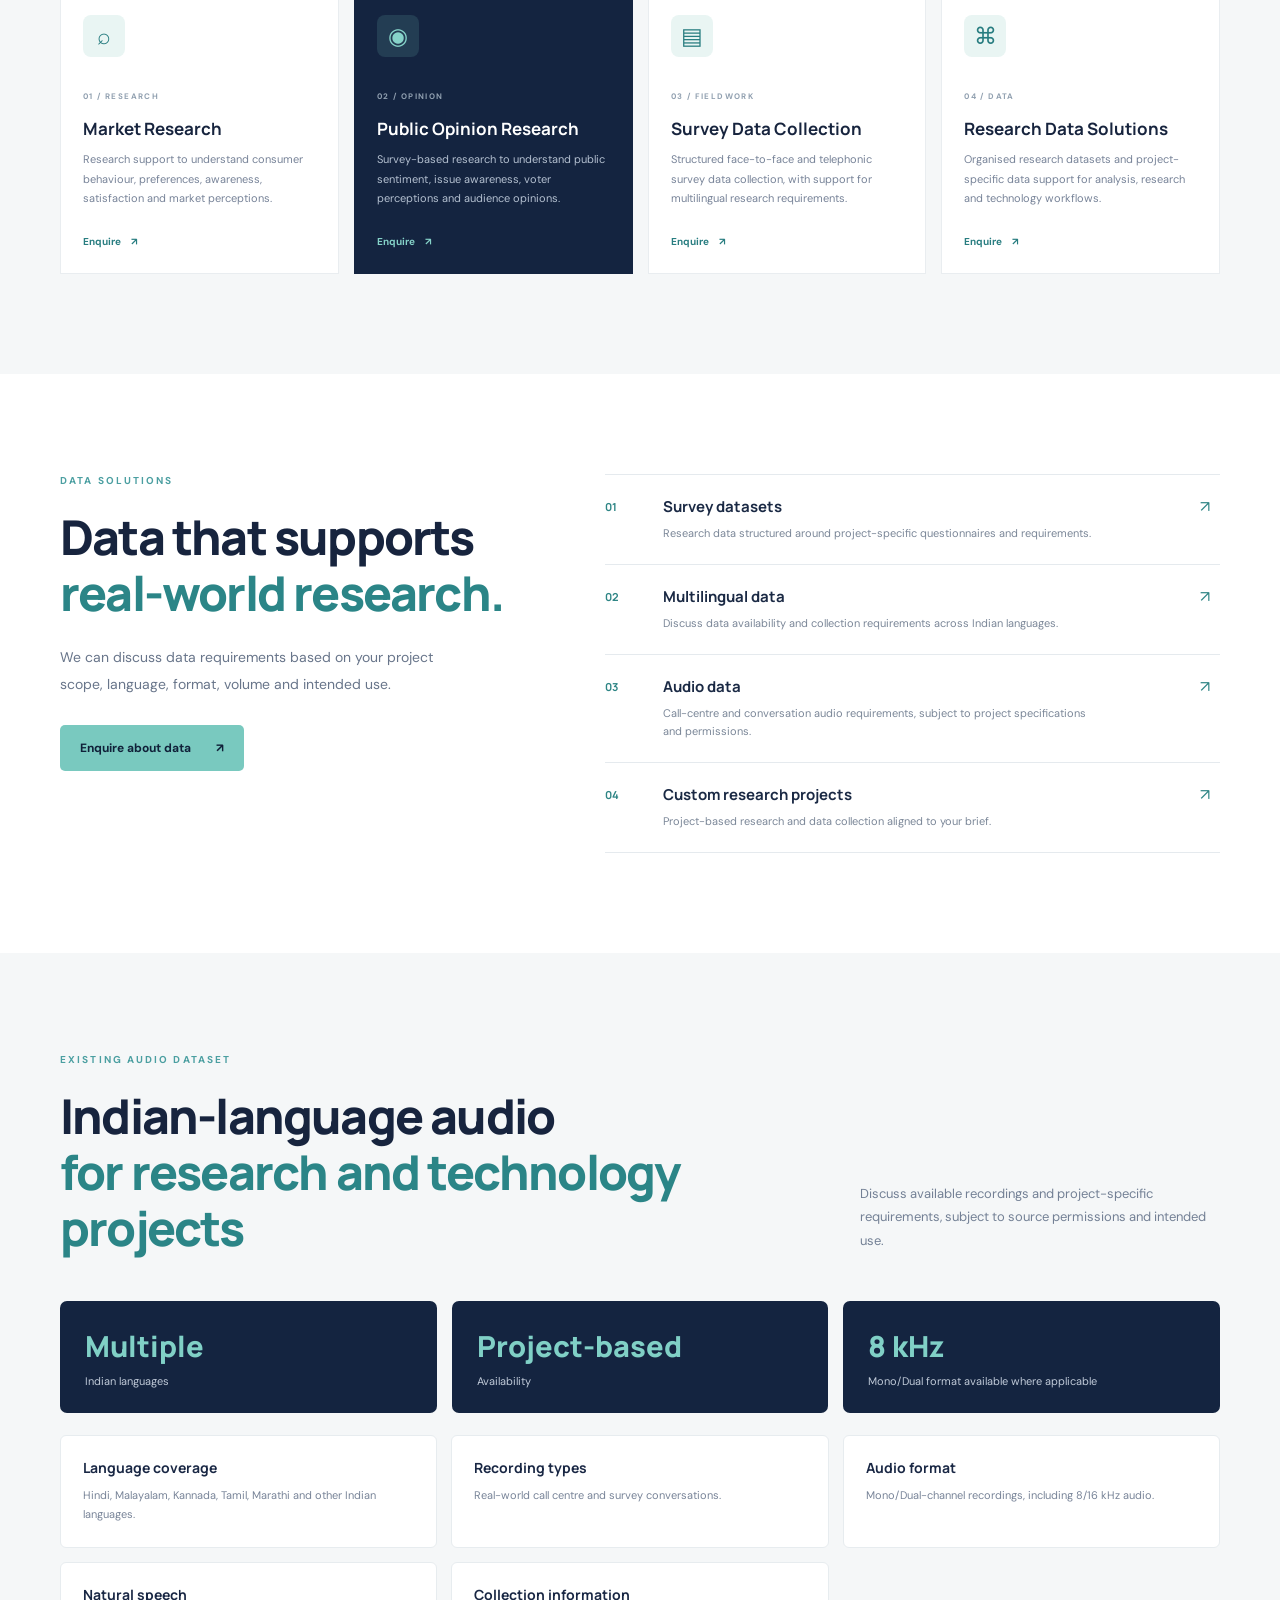
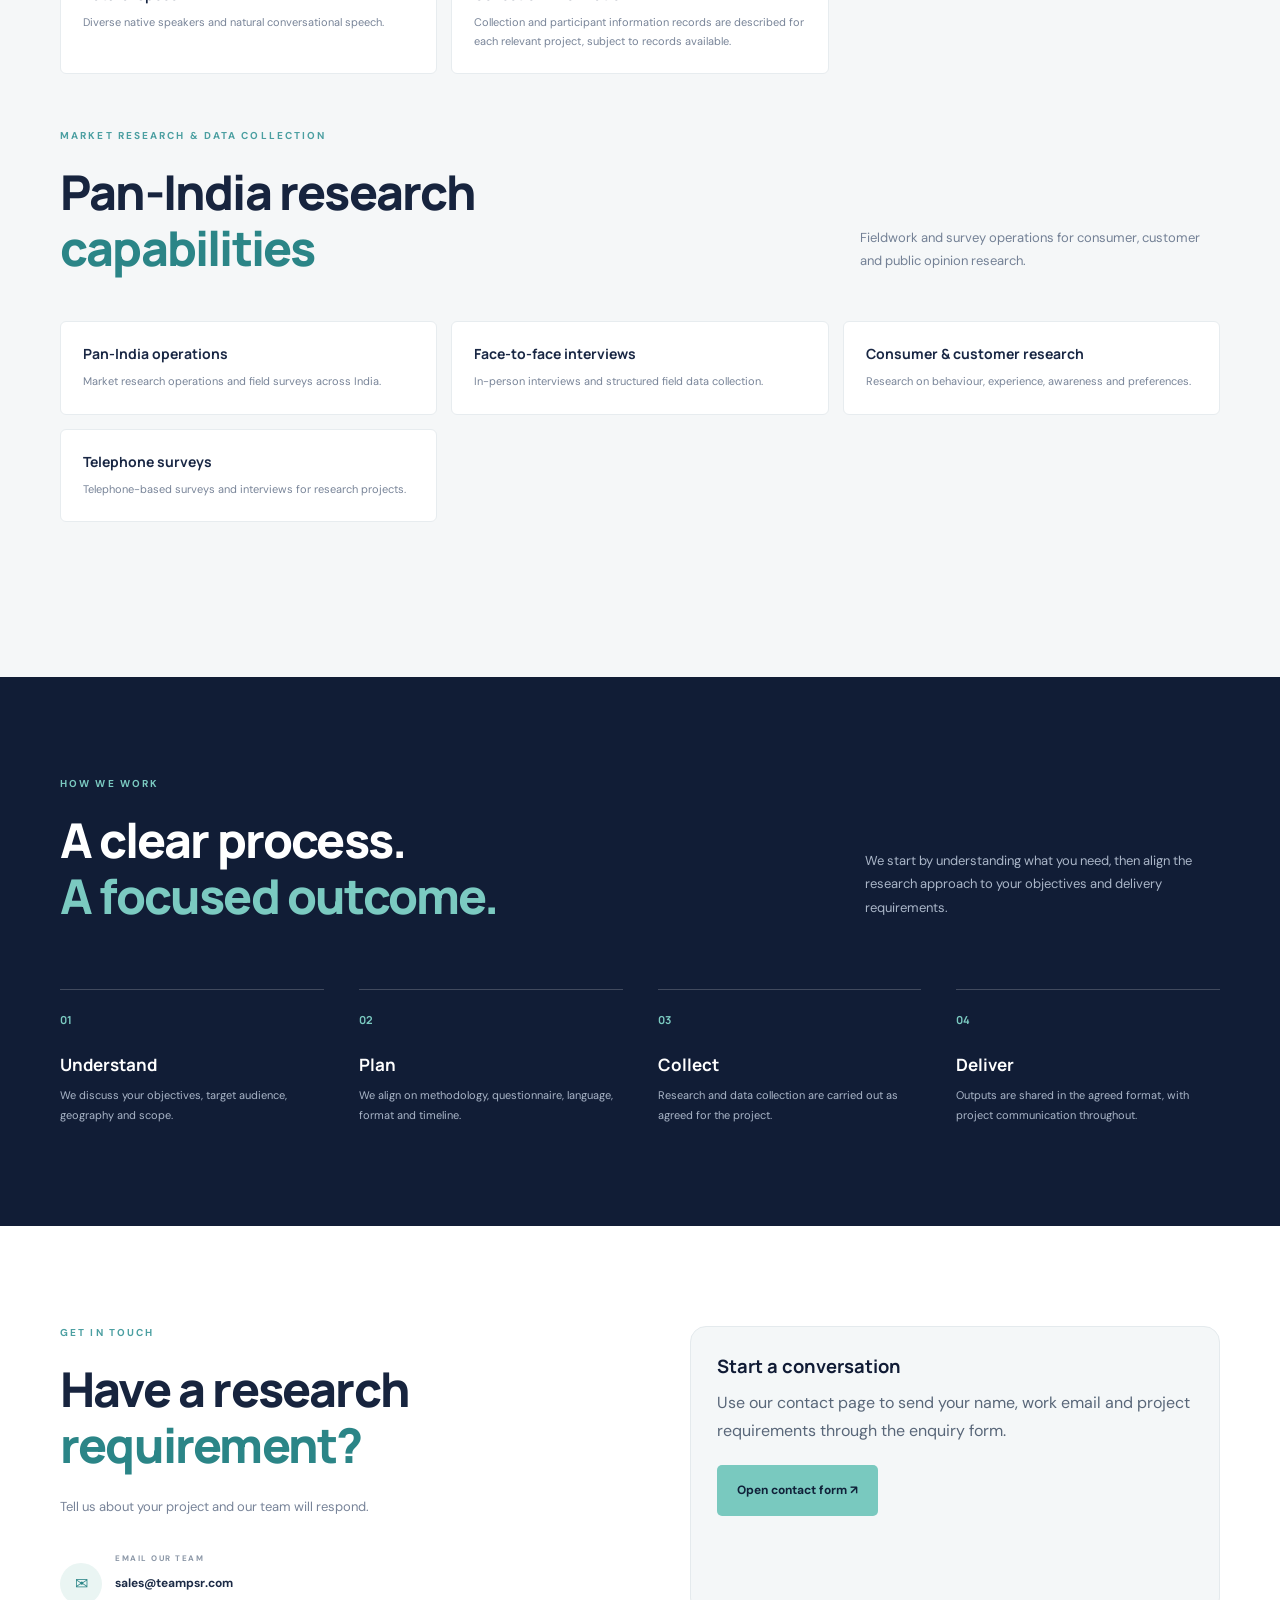
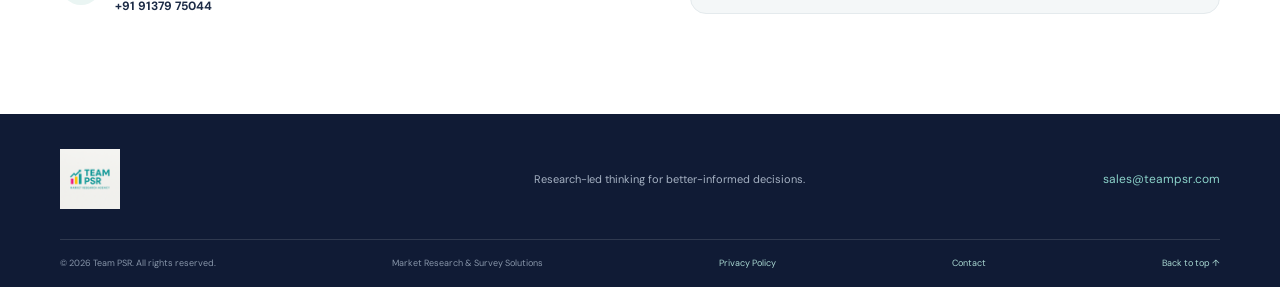
==== commit dbd3af98: "Update index.html Dual" ====
--- a/index.html
+++ b/index.html
@@ -98,11 +98,11 @@
 
 <section class="section section-soft" id="audio-dataset"><div class="container">
 <div class="section-heading"><div><p class="section-kicker">EXISTING AUDIO DATASET</p><h2>Indian-language audio<br><span>for research and technology projects</span></h2></div><p class="section-side-copy">Discuss available recordings and project-specific requirements, subject to source permissions and intended use.</p></div>
-<div class="audio-highlights"><div class="audio-stat"><strong>Multiple</strong><span>Indian languages</span></div><div class="audio-stat"><strong>Project-based</strong><span>Availability</span></div><div class="audio-stat"><strong>8 kHz</strong><span>Mono format available where applicable</span></div></div>
+<div class="audio-highlights"><div class="audio-stat"><strong>Multiple</strong><span>Indian languages</span></div><div class="audio-stat"><strong>Project-based</strong><span>Availability</span></div><div class="audio-stat"><strong>8 kHz</strong><span>Mono/Dual format available where applicable</span></div></div>
 <div class="audio-details-grid">
 <article class="audio-detail"><h3>Language coverage</h3><p>Hindi, Malayalam, Kannada, Tamil, Marathi and other Indian languages.</p></article>
 <article class="audio-detail"><h3>Recording types</h3><p>Real-world call centre and survey conversations.</p></article>
-<article class="audio-detail"><h3>Audio format</h3><p>Mono-channel recordings, including 8 kHz audio.</p></article>
+<article class="audio-detail"><h3>Audio format</h3><p>Mono/Dual-channel recordings, including 8/16 kHz audio.</p></article>
 <article class="audio-detail"><h3>Natural speech</h3><p>Diverse native speakers and natural conversational speech.</p></article>
 <article class="audio-detail"><h3>Collection information</h3><p>Collection and participant information records are described for each relevant project, subject to records available.</p></article></div>
 <div class="section-heading"><div><p class="section-kicker">MARKET RESEARCH & DATA COLLECTION</p><h2>Pan-India research<br><span>capabilities</span></h2></div><p class="section-side-copy">Fieldwork and survey operations for consumer, customer and public opinion research.</p></div>
